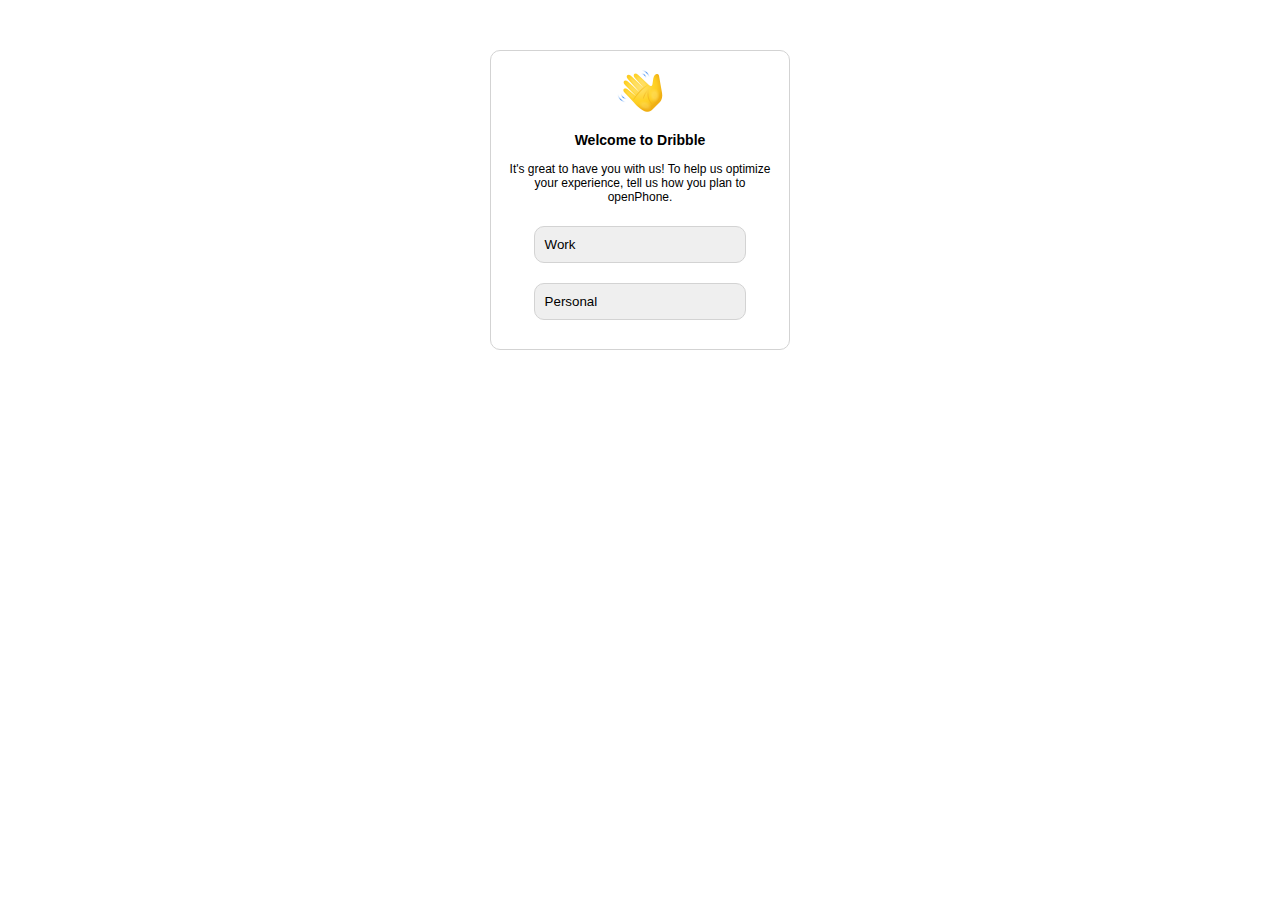
==== Frontend/CSS/index.html @ ebd9f860 "designed card1 in CSS" ====
<!DOCTYPE html>
<html lang="en">
  <head>
    <meta charset="UTF-8" />
    <meta name="viewport" content="width=device-width, initial-scale=1.0" />
    <title>Document</title>
    <link rel="stylesheet" href="styles.css" />
  </head>
  <body>
    <div class="card1">
      <img class="card1-logo" src="./icons8-waving-hand-emoji-48.png" />
      <h3>Welcome to Dribble</h3>
      <p>
        It's great to have you with us! To help us optimize your experience,
        tell us how you plan to openPhone.
      </p>

      <button class="card1-btn">Work</button>
      <button class="card1-btn">Personal</button>
    </div>
  </body>
</html>
---- Frontend/CSS/styles.css ----
body {
  margin: 0px;
  box-sizing: border-box;
  font-family: Verdana, Geneva, Tahoma, sans-serif;
}
.card1 {
  width: 300px;
  height: 300px;
  margin: 50px auto;
  border: 1px solid lightgray;
  padding: 16px;
  border-radius: 10px;
  box-sizing: border-box;
  font-size: 12px;
  text-align: center;
}

.card1-btn {
  width: 80%;
  margin: 10px;
  padding: 10px;
  text-align: left;
  border-radius: 10px;
  border: 1px solid lightgray;
}
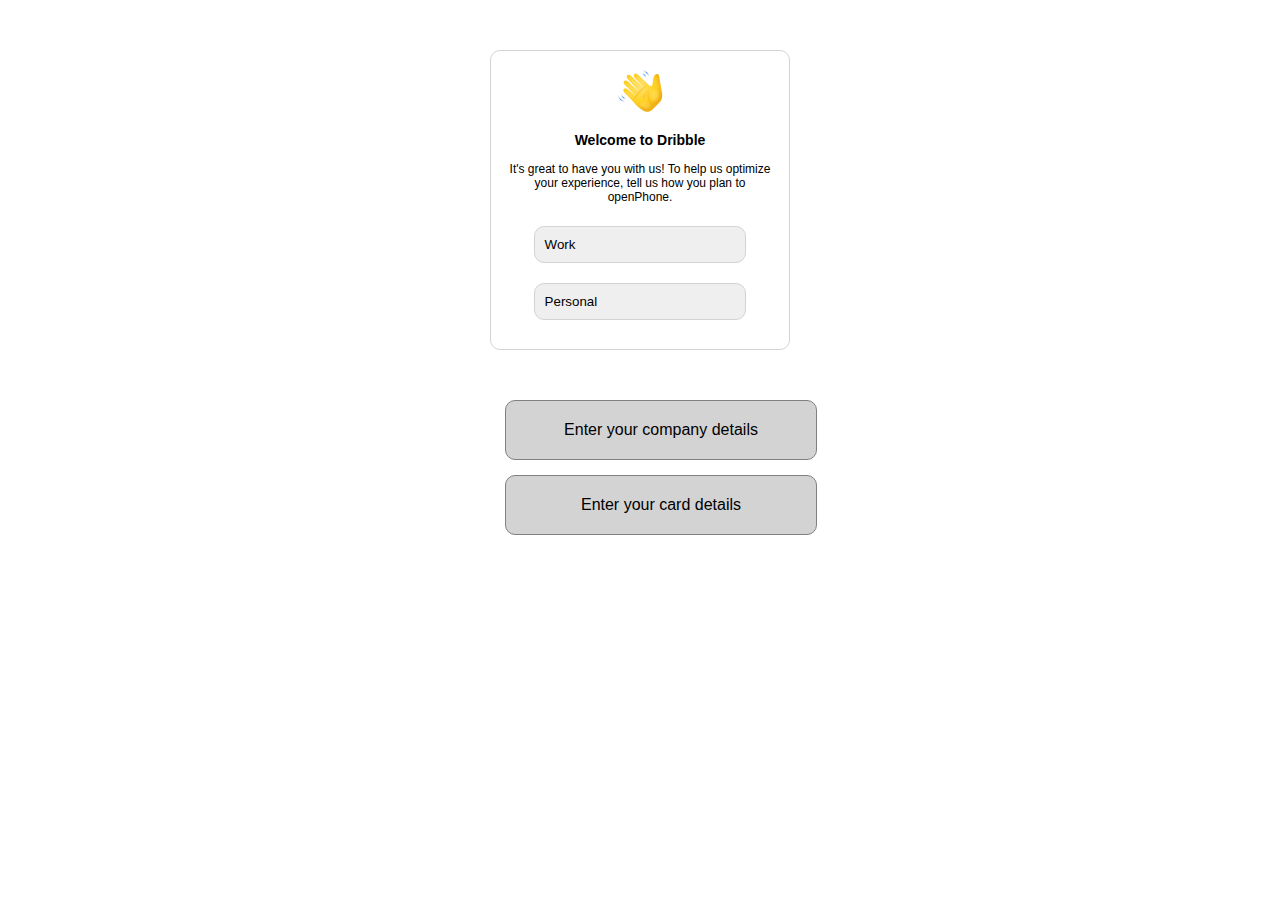
==== commit ecee33c0: "Creating netflix clone, designing home page" ====
--- a/Frontend/CSS/index.html
+++ b/Frontend/CSS/index.html
@@ -18,5 +18,17 @@
       <button class="card1-btn">Work</button>
       <button class="card1-btn">Personal</button>
     </div>
+    <div class="othercards">
+      <div class="mainpage-link">
+        <a style="text-decoration: None; color: black" href="./card2.html"
+          >Enter your company details</a
+        ><br />
+      </div>
+      <div class="mainpage-link">
+        <a style="text-decoration: None; color: black" href="./card3.html"
+          >Enter your card details</a
+        >
+      </div>
+    </div>
   </body>
 </html>
--- a/Frontend/CSS/styles.css
+++ b/Frontend/CSS/styles.css
@@ -23,3 +23,17 @@
   border-radius: 10px;
   border: 1px solid lightgray;
 }
+.othercards {
+  text-align: center;
+  width: 300px;
+  margin: 30px auto;
+  height: 300px;
+}
+.mainpage-link {
+  width: 90%;
+  border: 1px solid gray;
+  padding: 20px;
+  background-color: lightgray;
+  margin: 15px;
+  border-radius: 10px;
+}
